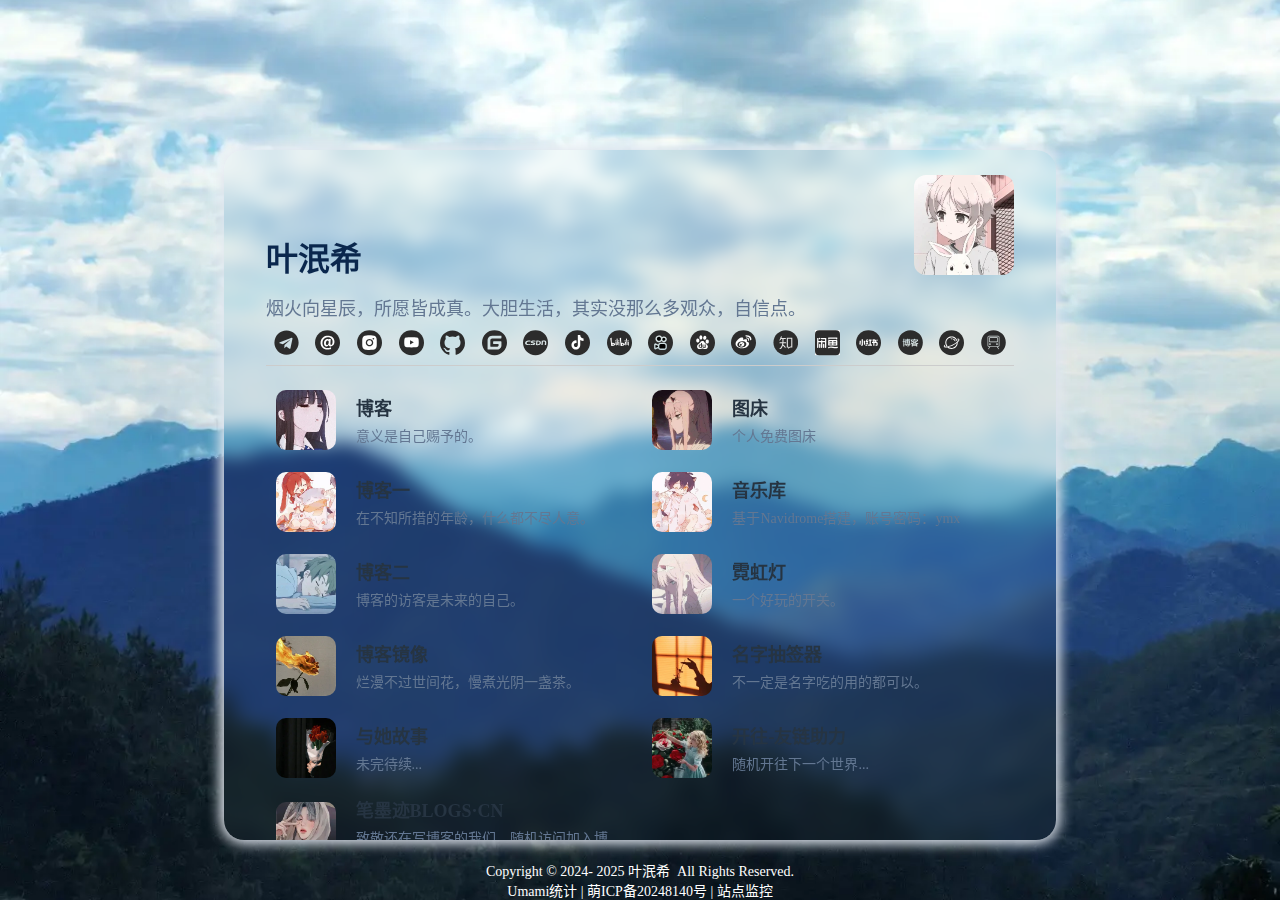
==== public/index.html @ 25787309 "更新主页链接为新的登录 URL" ====
<!DOCTYPE html>
<html lang="zh-CN">

<head>
    <meta charset="UTF-8">
    <title>叶泯希主页·叶泯希的杂七杂八的主页引导页</title>
    <meta name="keywords"content="叶泯希,yeminxi,主页,home,博客,叶泯希博客,yeminxiblog,叶泯,yemin,叶泯博客,yeminblog,泯希，minxi,泯希博客,minxiblog" />
    <meta name="description" content="叶泯希主页，叶泯希的杂七杂八引导页,yeminxihome" />
    <meta http-equiv="X-UA-Compatible" content="IE=edge,chrome=1">
    <meta http-equiv="cache-control" content="no-cache">
    <meta name="viewport" content="width=device-width, initial-scale=1.0, maximum-scale=5.0,minimum-scale=0.1">
    <meta name="google-site-verification" content="phjH3W135G8HOr2AMYETJ0lAd38WjvVI9xHOyrlyzRI" />
    <link rel="icon" href="favicon.ico" type="image/x-icon">
    <meta name="robots" content="index,follow">
    <link rel="stylesheet" type="text/css" href="static/css/style.css">
    <link rel="stylesheet" href="static/css/font_3925386_g7hjl4o9d260.min.css">
    <link rel="stylesheet" href="https://font.sec.miui.com/font/css?family=MiSans:400,700:MiSans">
    <script defer src="https://um.api.418121.xyz/script.js" data-website-id="05b0e2f3-edb0-409c-b5d8-e2323afd47b2" data-domains="418121.xyz"></script>
</head>

<body>
    <script src="//instant.page/5.2.0" type="module" integrity="sha384-jnZyxPjiipYXnSU0ygqeac2q7CVYMbh84q0uHVRRxEtvFPiQYbXWUorga2aqZJ0z"></script>
    <div class="mian dh1">
        <div class="main-top">
            <div class="main-top-title">
                <h1>叶泯希</h1>
                <a href="https://blog.418121.xyz/about/"><img src="static/picture/tx.webp" alt="意义是自己赐予的"></a>
            </div>
            <div class="main-top-Brief">
                <p>
                    烟火向星辰，所愿皆成真。大胆生活，其实没那么多观众，自信点。
                </p>
            </div>
            <div class="main-top-tb">
                <a href="https://t.me/blogymx" target="_blank"  class="main-bot-tb-1" title="加入我的Tg频道"><i class="iconfont icon-telegram"></i></a>
                <a href="mailto:ymx@418121.xyz" class="main-bot-tb-1" title="邮箱"><i class="iconfont icon-youxiangdenglu"></i></a>
                <a href="https://www.instagram.com/yeminxi/profilecard/?igsh=MTF2ZTZ5eW96bDQ4OA==" target="_blank"  class="main-bot-tb-1" title="Instagram"><i class="iconfont icon-inszhanghao"></i></a>
                <a href="https://youtube.com/channel/UCviIB4jtbdW44SmlZNLj-ZQ?si=DfRmuQImMJoyFTCN" target="_blank"  class="main-bot-tb-1" title="Youtube"><i class="iconfont icon-Youtubezhanghao"></i></a>
                <a href="https://github.com/yeminxi" target="_blank" class="main-bot-tb-1" title="Github"><i class="iconfont icon-github"></i></a>
                <a href="https://gitee.com/ymxykx" target="_blank"  class="main-bot-tb-1" title="码云Gitee"><i class="iconfont icon-gitee"></i></a>
                <a href="https://blog.csdn.net/yeminxi315" target="_blank"  class="main-bot-tb-1" title="CSDN"><i class="iconfont icon-csdn"></i></a>
                <a href="https://v.douyin.com/iA6PcDSU/" target="_blank" class="main-bot-tb-1" title="抖音"><i class="iconfont icon-douyinzhanghao"></i></a>
                <a href="https://space.bilibili.com/489178597" target="_blank" class="main-bot-tb-1" title="B站"><i class="iconfont icon-bilibilizhanghao"></i></a>
                <a href="https://v.kuaishou.com/3AZFzv" target="_blank"  class="main-bot-tb-1" title="快手"><i class="iconfont icon-kuaishou"></i></a>
                <a href="https://author.baidu.com/home?context={%22from%22:%22personal-center%22,%22uk%22:%22iou25KGm_cr1Z3VMgcBj6Q%22,%22tab%22:%22dynamic%22}" target="_blank"  class="main-bot-tb-1" title="百度"><i class="iconfont icon-baiduzhanghao"></i></a>
                <a href="https://weibo.com/u/6342315260" target="_blank"  class="main-bot-tb-1" title="微博"><i class="iconfont icon-weibozhanghao"></i></a>
                <a href="https://www.zhihu.com/people/46-65-48-90-55" target="_blank"  class="main-bot-tb-1" title="知乎"><i class="iconfont icon-zhihu-copy"></i></a>
                <a href="https://p.goofish.com/p/W80uRNu0" target="_blank"  class="main-bot-tb-1" title="闲鱼搜L叶泯希"><i class="iconfont icon-xianyu"></i></a>
                <a href="https://www.xiaohongshu.com/user/profile/5e21888e000000000100a28c?xhsshare=CopyLink&appuid=5e21888e000000000100a28c&apptime=1716024019" target="_blank"  class="main-bot-tb-1" title="小红书"><i class="iconfont icon-xiaohongshuzhanghao"></i></a>
                <a href="https://blogscn.fun/" target="_blank"  class="main-bot-tb-1" title="笔墨迹BLOGS·CN"><i class="iconfont icon-boke"></i></a>
                <a href="https://storeweb.cn/s/2269" target="_blank" class="main-bot-tb-1" title="个站商店·虫洞"><i class="iconfont icon-guanlichongdong"></i></a>
                <a href="https://www.travellings.cn/go.html" target="_blank" class="main-bot-tb-1" title="开往·友链助力"><i class="iconfont icon-tree-round-train"></i></a>
            </div>
        </div>  
        <div class="main-bot">
            <div class="main-bot-nr dh">
                <a href="https://blog.418121.xyz/" target="_blank" class="main-bot-nr-kp">
                    <div class="main-bot-nr-kp-k">
                        <div class="main-bot-nr-kp-k-img"><img src="static/picture/1.webp" alt="Blog" class="kkk"></div>
                        <div class="main-bot-nr-kp-k-n">
                            <span class="p1">博客</span>
                            <span class="p2">意义是自己赐予的。</span>
                        </div>
                    </div>
                </a>
                <a href="https://images.418121.xyz/login" target="_blank" class="main-bot-nr-kp">
                    <div class="main-bot-nr-kp-k">
                        <div class="main-bot-nr-kp-k-img"><img src="static/picture/2.webp" alt="图床" class="kkk"></div>
                        <div class="main-bot-nr-kp-k-n">
                            <span class="p1">图床</span>
                            <span class="p2">个人免费图床</span>
                        </div>
                    </div>
                </a>
                <a href="https://one.blog.418121.xyz/" target="_blank" class="main-bot-nr-kp">
                    <div class="main-bot-nr-kp-k">
                        <div class="main-bot-nr-kp-k-img"><img src="static/picture/3.webp" alt="博客一" class="kkk"></div>
                        <div class="main-bot-nr-kp-k-n">
                            <span class="p1">博客一</span>
                            <span class="p2">在不知所措的年龄，什么都不尽人意。</span>
                        </div>
                    </div>
                </a>
                <a href="https://music.418121.xyz/app/#/login" target="_blank" class="main-bot-nr-kp">
                    <div class="main-bot-nr-kp-k">
                        <div class="main-bot-nr-kp-k-img"><img src="static/picture/4.webp" alt="霓虹灯" class="kkk"></div>
                        <div class="main-bot-nr-kp-k-n">
                            <span class="p1">音乐库</span>
                            <span class="p2">基于Navidrome搭建，账号密码：ymx</span>
                        </div>
                    </div>
                </a>
                <a href="https://yeminxi.github.io/" target="_blank" class="main-bot-nr-kp">
                    <div class="main-bot-nr-kp-k">
                        <div class="main-bot-nr-kp-k-img"><img src="static/picture/5.webp" alt="博客二" class="kkk"></div>
                        <div class="main-bot-nr-kp-k-n">
                            <span class="p1">博客二</span>
                            <span class="p2">博客的访客是未来的自己。</span>
                        </div>
                    </div>
                </a>
                <a href="/nhd/" target="_blank" class="main-bot-nr-kp">
                    <div class="main-bot-nr-kp-k">
                        <div class="main-bot-nr-kp-k-img"><img src="static/picture/6.webp" alt="霓虹灯" class="kkk"></div>
                        <div class="main-bot-nr-kp-k-n">
                            <span class="p1">霓虹灯</span>
                            <span class="p2">一个好玩的开关。</span>
                        </div>
                    </div>
                </a>
                <a href="https://cf.blog.418121.xyz/" target="_blank"  class="main-bot-nr-kp">
                    <div class="main-bot-nr-kp-k">
                        <div class="main-bot-nr-kp-k-img"><img src="static/picture/7.webp" alt="博客镜像一" class="kkk"></div>
                        <div class="main-bot-nr-kp-k-n">
                            <span class="p1">博客镜像</span>
                            <span class="p2">烂漫不过世间花，慢煮光阴一盏茶。</span>
                        </div>
                    </div>
                </a>
                <a href="/cj/" target="_blank"  class="main-bot-nr-kp">
                    <div class="main-bot-nr-kp-k">
                        <div class="main-bot-nr-kp-k-img"><img src="static/picture/8.webp" alt="名字抽签器" class="kkk"></div>
                        <div class="main-bot-nr-kp-k-n">
                            <span class="p1">名字抽签器</span>
                            <span class="p2">不一定是名字吃的用的都可以。</span>
                        </div>
                    </div>
                </a>
                <a href="https://blog.418121.xyz/love/" target="_blank"  class="main-bot-nr-kp">
                    <div class="main-bot-nr-kp-k">
                        <div class="main-bot-nr-kp-k-img"><img src="static/picture/9.webp" alt="未完待续" class="kkk"></div>
                        <div class="main-bot-nr-kp-k-n">
                            <span class="p1">与她故事</span>
                            <span class="p2">未完待续...</span>
                        </div>
                    </div>
                </a>
                <a href="https://www.travellings.cn/go.html" target="_blank"  class="main-bot-nr-kp">
                    <div class="main-bot-nr-kp-k">
                        <div class="main-bot-nr-kp-k-img"><img src="static/picture/10.webp" alt="开往-友链助力" class="kkk"></div>
                        <div class="main-bot-nr-kp-k-n">
                            <span class="p1">开往-友链助力</span>
                            <span class="p2">随机开往下一个世界...</span>
                        </div>
                    </div>
                </a>
                <a href="https://blogscn.fun/random.html" target="_blank"  class="main-bot-nr-kp">
                    <div class="main-bot-nr-kp-k">
                        <div class="main-bot-nr-kp-k-img"><img src="static/picture/11.webp" alt="笔墨迹BLOGS·CN" class="kkk"></div>
                        <div class="main-bot-nr-kp-k-n">
                            <span class="p1">笔墨迹BLOGS·CN</span>
                            <span class="p2">致敬还在写博客的我们。随机访问加入博客。</span>
                        </div>
                    </div>
                </a>
            </div>
        </div>
    </div>
    <div id="likeme" class="like">
        <script src="./static/js/likeme.js"></script>
        <script>new limeMe({ el: "#likeme", serverURL: "https://like.api.418121.xyz", color: "#ff4e6ae6" })</script>
    </div>
    <div class="footer">
        Copyright © 2024- <span>2025</span> <a href="https://github.com/yeminxi" target="_blank" class="footer-link">叶泯希</a> &nbsp;All Rights Reserved. 
        <br>
        <a target="_blank" title="自建统计" href="https://um.api.418121.xyz">Umami统计</a>
        |
        <a href="https://icp.gov.moe/?keyword=20248140" target="_blank" title="萌ICP备20248140号">萌ICP备20248140号</a>
        |
        <a href="https://uk.api.418121.xyz/" target="_blank" title="站点监控">站点监控</a>
    </div>
      
</body>
<script>
//屏蔽右键菜单 
document.oncontextmenu = function(event) {
if (window.event) {
event = window.event;
}

try {
var the = event.srcElement;
if (!((the.tagName == "INPUT" && the.type.toLowerCase() == "text") || the.tagName == "TEXTAREA")) {
return false;
}
return true;
} catch (e) {
return false;
}
}

//屏蔽粘贴 
document.onpaste = function(event) { 
if (window.event) {
event = window.event;
}
try {
var the = event.srcElement;
if (!((the.tagName == "INPUT" && the.type.toLowerCase() == "text") || the.tagName == "TEXTAREA")) {
return false;
}
return true; 
} catch (e) {
return false;
}
}

//屏蔽复制
document.oncopy = function(event) {
if (window.event) {
event = window.event;
}
try {
var the = event.srcElement;
if (!((the.tagName == "INPUT" && the.type.toLowerCase() == "text") || the.tagName == "TEXTAREA")) {
return false;
}
return true;
} catch (e) {
return false;
}
}

//屏蔽剪切
document.oncut = function(event) {
if (window.event) { 
event = window.event;
}
try {
var the = event.srcElement;
if (!((the.tagName == "INPUT" && the.type.toLowerCase() == "text") || the.tagName == "TEXTAREA")) {
return false;
}
return true;
} catch (e) {
return false;
}
}

//屏蔽选中
document.onselectstart = function(event) {
if (window.event) {
event = window.event;
}
try {
var the = event.srcElement;
if (!((the.tagName == "INPUT" && the.type.toLowerCase() == "text") || the.tagName == "TEXTAREA")) {
return false;
}
return true;
} catch (e) {
return false;
}
}
</script>
<script type="text/javascript">
        //禁用右键（防止右键查看源代码） 
    window.oncontextmenu=function(){return false;} 
    //禁止任何键盘敲击事件（防止F12和shift+ctrl+i调起开发者工具） 
    window.onkeydown = window.onkeyup = window.onkeypress = function () { 
        window.event.returnValue = false; 
        return false; 
    } 
</script>

</html>
---- public/static/css/style.css ----
* {
    margin: 0;
    padding: 0;
}

@keyframes pop-up {
    from {
        transform: translateX(40px);
    }

    to {
        transform: translateX(0px);
    }
}

.dh {
    animation: pop-up 0.8s ease-out;
}

@keyframes pop-up1 {
    from {
        transform: translateY(40px);
    }

    to {
        transform: translateY(0px);
    }
}

.dh1 {

    animation: pop-up1 1s ease-out;
}

@font-face {
    font-family: 'family-name';
    src: url('');
    font-display: swap;
}

* {
    font-family: "family-name"
}


* {
  font-family: "MiSans" !important;
}

body {
    width: 100vw;
    height: 100vh;
    display: flex;
    flex-direction: column;
    align-items: center;

    background: url("../../static/picture/bg.webp");
    background-size: cover;
    background-position: center;

}

a {
    -webkit-tap-highlight-color: rgba(255, 255, 255, 0);
    -webkit-user-select: none;
    -moz-user-focus: none;
    -moz-user-select: none;
    text-decoration: none;
    color: #ffffff;
}

.mian {
    width: 45%;
    margin-top: 150px;
    border-radius: 32px;
    display: flex;
    flex-direction: column;
    align-items: center;
    transition: all 0.5s;
    background: rgba(255, 255, 255, 0);
    backdrop-filter: blur(9px);
    overflow: hidden;
    border-radius: 20px;
    box-shadow: 1px 1px 15px #d1d9e6, -1px -1px 15px #fff;
}

.main-top {
    width: 90%;
    display: flex;
    flex-direction: column;
    /* background: chartreuse; */
    border-bottom: 1px solid #ccc;
}

.main-bot {
    overflow-y: auto;
    width: 90%;
    display: flex;
    flex-direction: column;
    /* background: cornflowerblue; */
}

.main-top-title {
    width: 100%;
    display: flex;
    justify-content: space-between;
    align-items: flex-end;
    margin-top: 25px;
}

/* Do you like me */
.like {
    padding-top: 20px;
    transform: scale(0.8);
}

/* 大标题 */
.main-top-title>h1 {
    text-align: center;
    font-size: 2em;
    margin-right: 5px;
    color: #0a274d;
}

/* 头像 */
.main-top-title>a>img {
    width: 100px;
    height: 100px;
    border-radius: 12px;
    object-fit: cover;
}


/* 简介 */
.main-top-Brief {
    width: 100%;
    margin-top: 10px;
}

.main-top-Brief>p {
    /* color: rgba(34,47,62,0.4); */
    color: #637792;
    font-size: 18px;
    margin-top: 5px;
    margin-right: 10px;
}


/* 图标 */
.main-top-tb {
    width: 100%;
    display: flex;
}

.main-top-tb>a {
    width: 45px;
    height: 45px;
    display: flex;
    justify-content: center;
    align-items: center;
    border-radius: 10px;
}

.main-top-tb>a>i {
    font-size: 25px;
    color: #8095b1;
    transition: all 0.15s;
}


/* 二标题 */
.main-bot-title {
    width: 100%;
    margin-top: 10px;
}

.main-bot-title>h3 {
    /* color: rgb(38, 52, 66); */
    color: #0a274d;
}



/* 内容 */
.main-bot-nr {
    width: 100%;
    display: grid;
    grid-template-columns: 1fr 1fr;
    column-gap: 5px;
    row-gap: 15px;
    margin-top: 20px;
    margin-bottom: 20px;
}

.main-bot-nr-kp {
    width: 100%;
    min-height: 67px;
    display: flex;
    justify-content: center;
    align-items: center;
    /* background: chartreuse; */
}

.main-bot-nr-kp-k {
    width: 100%;
    min-height: 60px;
    display: flex;
    align-items: center;
    transition: all 0.3s;
    /* background: chocolate;  */
    border-radius: 10px;
}

/* 图片 */
.main-bot-nr-kp-k-img {
    min-height: 60px;
    flex-shrink: 0;
    display: flex;
    align-items: center;
    overflow: hidden;
    border-top-left-radius: 10px;
    border-bottom-left-radius: 10px;
    /* background: cornflowerblue; */

}

.main-bot-nr-kp-k-img>img {
    width: 60px;
    height: 60px;
    display: block;
    transition: all 0.3s;
    border-radius: 10px;
    object-fit: cover;
    margin-left: 10px;
}



.main-bot-nr-kp-k-n {
    /* background: crimson; */
    margin-left: 20px;
    display: flex;
    flex-direction: column;
}

.p1 {
    font-size: 18px;
    color: rgb(38, 52, 66);
    /* color: #0a274d; */
    font-weight: bold;
    margin-right: 10px;
}

.p2 {
    font-size: 14px;
    /* color: #1c3952; */
    color: #637792;
    margin-top: 5px;
    margin-right: 10px;
}


/* 版权 */
.footer {
    /*position: absolute;*/
    left: 0;
    bottom: 0;
    width: 100%;
    text-align: center;
    font-size: 14px;
    color: rgba(255, 255, 255, 1);
    /* padding: 10px 0;
    margin-top: 20px; */
}

.footer-link {
    color: rgba(255, 255, 255, 1);
}

/* 动画区 */
.main-bot-tb-1>i:hover {
    transform: scale(1.2);
    color: #03a9f4;
}

.main-bot-tb-2>i:hover {
    transform: scale(1.2);
    color: #03a9f4;
}

.main-bot-tb-3>i:hover {
    transform: scale(1.2);
    color: #03a9f4;
}

.main-bot-tb-4>i:hover {
    transform: scale(1.2);
    color: #03a9f4;
}

.main-bot-nr-kp:hover .kkk {
    transform: scale(1.5);
    width: 90px;
}

.main-bot-nr-kp:hover .main-bot-nr-kp-k {
    background: rgba(255, 255, 255, 0.822);
}

@media screen and (max-width:1500px) {
    .mian {
        width: 65%;
    }

}

@media screen and (max-width:1150px) {
    .mian {
        width: 75%;
    }

}

@media screen and (max-width:1000px) {
    .mian {
        width: 85%;
    }

}

@media screen and (max-width:888px) {
    .mian {
        width: 100%;
        margin-top: 0px;
    }

    .main-bot-nr {
        grid-template-columns: 1fr;
    }
}
---- public/static/css/font_3925386_g7hjl4o9d260.min.css ----
@font-face{font-family:iconfont;src:url('[data-uri]') format('woff2'),url(//at.alicdn.com/t/c/font_4738731_5skflyuk523.woff?t=1731071195726) format('woff'),url(//at.alicdn.com/t/c/font_4738731_5skflyuk523.ttf?t=1731071195726) format('truetype')}.iconfont{font-family:iconfont!important;font-size:16px;font-style:normal;-webkit-font-smoothing:antialiased;-moz-osx-font-smoothing:grayscale}.icon-baiduzhanghao:before{content:"\e609"}.icon-boke:before{content:"\e618"}.icon-guanlichongdong:before{content:"\e610"}.icon-github:before{content:"\e7ab"}.icon-tree-round-train:before{content:"\e651"}.icon-gitee:before{content:"\e712"}.icon-xianyu:before{content:"\e67d"}.icon-zhihu-copy:before{content:"\e600"}.icon-telegram:before{content:"\ec25"}.icon-csdn:before{content:"\e601"}.icon-bilibilizhanghao:before{content:"\e602"}.icon-inszhanghao:before{content:"\e603"}.icon-Youtubezhanghao:before{content:"\e604"}.icon-douyinzhanghao:before{content:"\e605"}.icon-xiaohongshuzhanghao:before{content:"\e606"}.icon-weibozhanghao:before{content:"\e607"}.icon-youxiangdenglu:before{content:"\e608"}.icon-kuaishou:before{content:"\e668"}
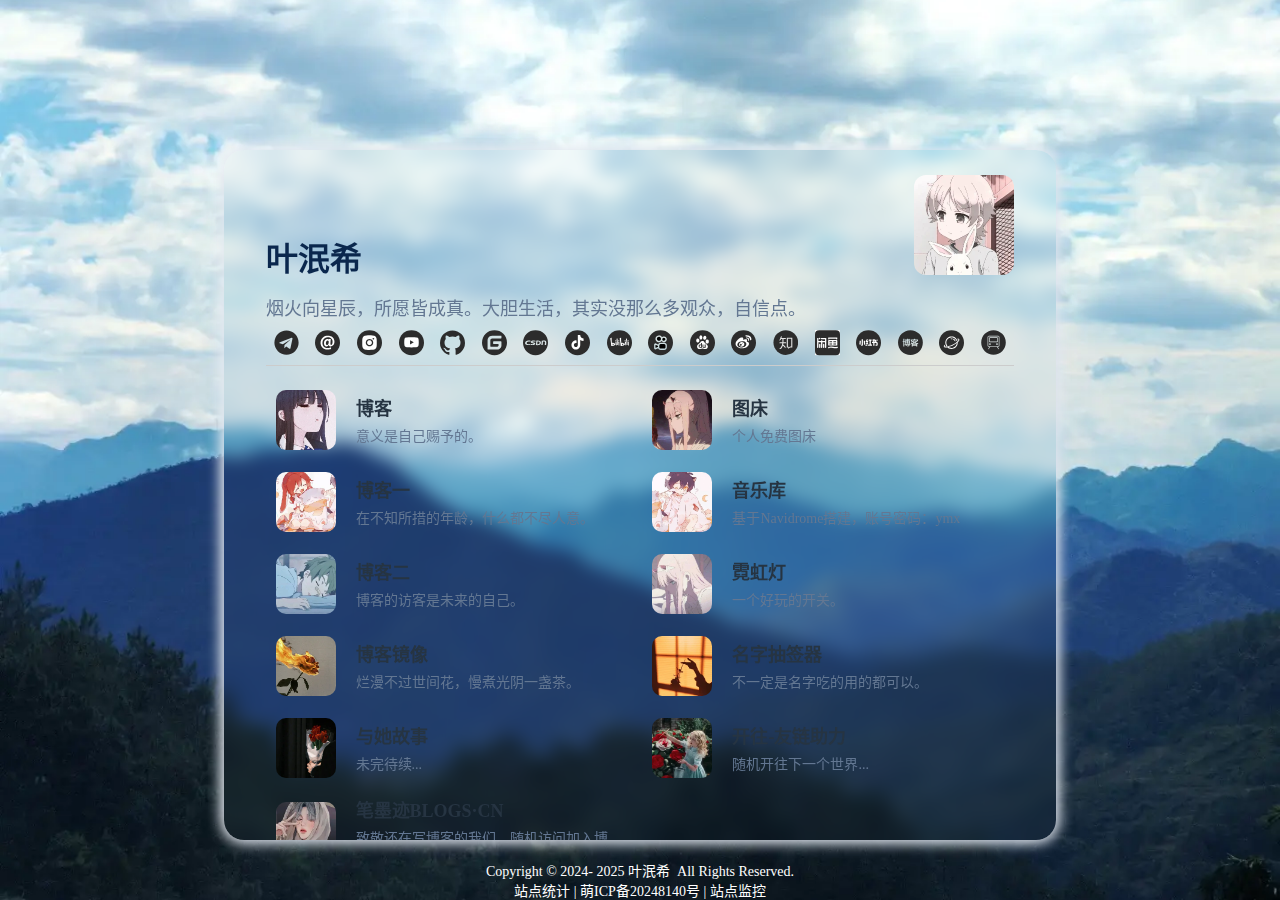
==== commit 832e9481: "v1..2.8 更新footer中的链接文本和URL" ====
--- a/public/index.html
+++ b/public/index.html
@@ -19,7 +19,7 @@
 </head>
 
 <body>
-    <script src="//instant.page/5.2.0" type="module" integrity="sha384-jnZyxPjiipYXnSU0ygqeac2q7CVYMbh84q0uHVRRxEtvFPiQYbXWUorga2aqZJ0z"></script>
+    <script src="https://cdn.418121.xyz/js/5.2.0.js" type="module"></script>
     <div class="mian dh1">
         <div class="main-top">
             <div class="main-top-title">
@@ -163,11 +163,11 @@
     <div class="footer">
         Copyright © 2024- <span>2025</span> <a href="https://github.com/yeminxi" target="_blank" class="footer-link">叶泯希</a> &nbsp;All Rights Reserved. 
         <br>
-        <a target="_blank" title="自建统计" href="https://um.api.418121.xyz">Umami统计</a>
+        <a target="_blank" title="自建统计" href="https://um.api.418121.xyz">站点统计</a>
         |
         <a href="https://icp.gov.moe/?keyword=20248140" target="_blank" title="萌ICP备20248140号">萌ICP备20248140号</a>
         |
-        <a href="https://uk.api.418121.xyz/" target="_blank" title="站点监控">站点监控</a>
+        <a href="https://status.418121.xyz/" target="_blank" title="站点监控">站点监控</a>
     </div>
       
 </body>
--- a/public/static/css/style.css
+++ b/public/static/css/style.css
@@ -337,4 +337,33 @@
     .main-bot-nr {
         grid-template-columns: 1fr;
     }
-}+}
+
+/* like card 样式 */
+.likeCard {
+    width: auto;
+    user-select: none;
+    -webkit-user-select: none;
+    -khtml-user-select: none;
+    -moz-user-select: none;
+    -ms-user-select: none;
+    cursor: pointer;
+    border-radius: 5px;
+    margin: 0 auto;
+    padding: 20px;
+    background: #ff9797;
+    transition: background .2s;
+    color: #fff;
+    text-align: center;
+  }
+  
+  .likeCard:hover {
+    background: #ff8d8d;
+  }
+  
+  .likeCard>h3 {
+    font-size: 1.2em;
+    margin-top: .4em;
+    margin-bottom: 0;
+    color: #fff;
+  }